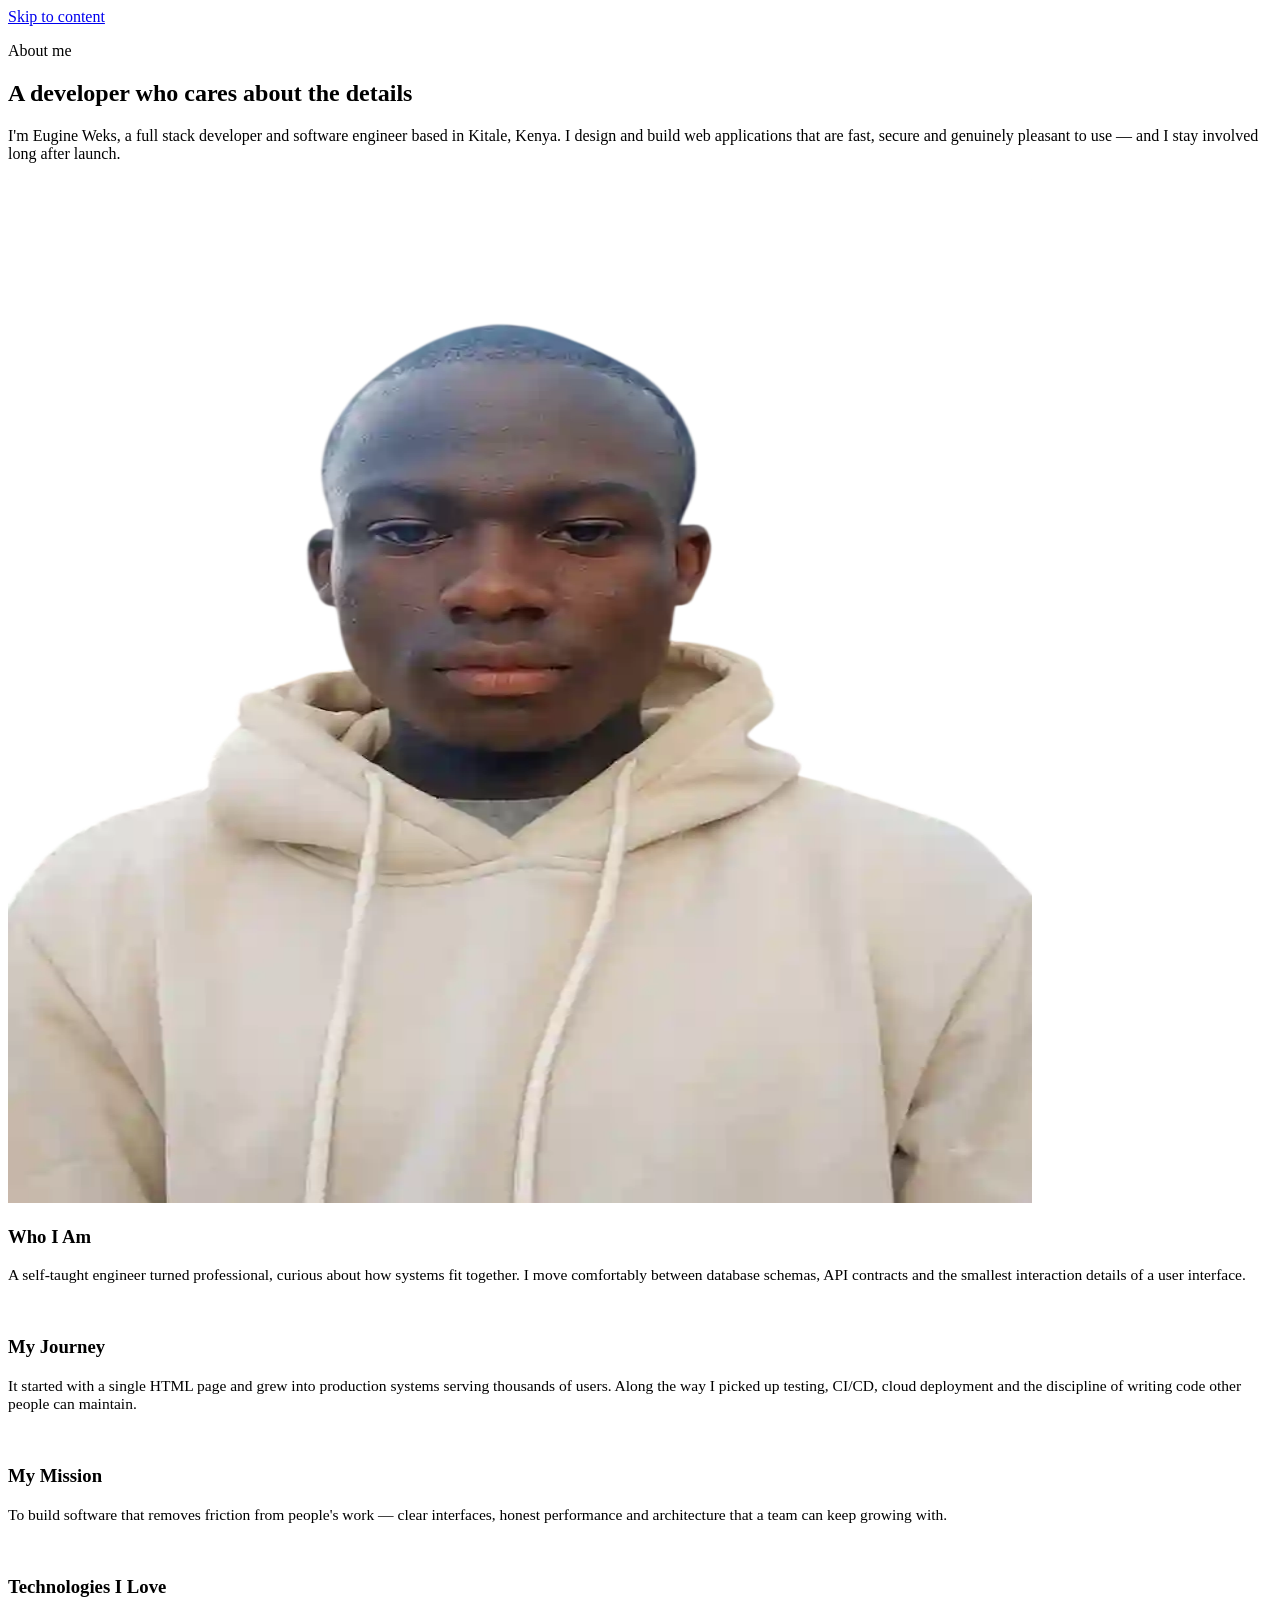
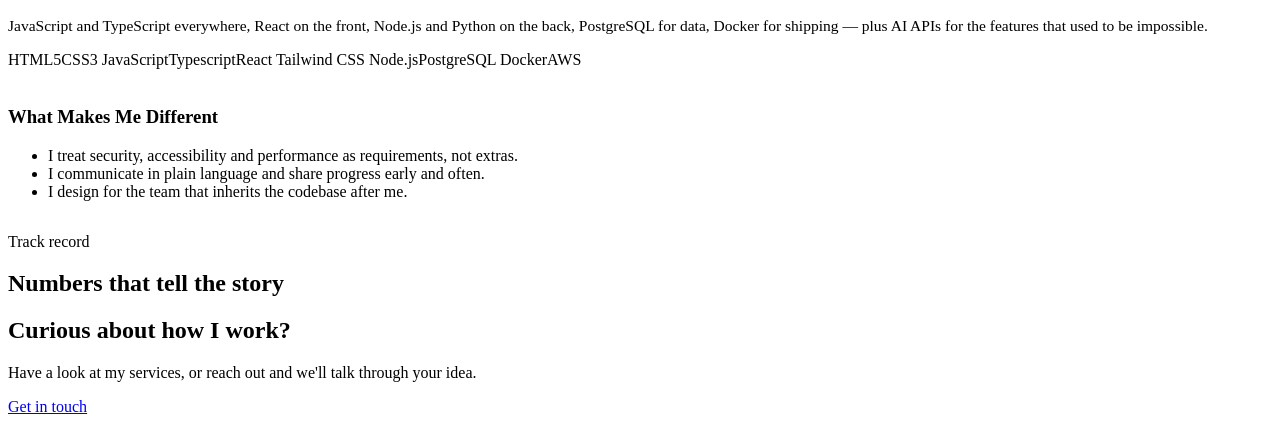
==== about.html @ 7932bfc2 "enhanced bio" ====
<!doctype html>
<html lang="en" data-theme="dark">
  <head>
    <meta charset="utf-8" />
    <meta name="viewport" content="width=device-width, initial-scale=1" />
    <title>About Eugine Weks — Full Stack Developer's Story</title>
    <meta
      name="description"
      content="The story, mission and technologies behind Eugine Weks — a full stack developer focused on secure, scalable and thoughtfully designed web products."
    />
    <link rel="canonical" href="about.html" />
    <meta property="og:type" content="profile" />
    <meta property="og:title" content="About Eugine Weks — Full Stack Developer" />
    <meta
      property="og:description"
      content="Who I am, my journey, my mission and the technologies I love working with."
    />
    <meta name="twitter:card" content="summary_large_image" />
    <link rel="icon" type="image/png" href="/favicon.png" />
    <link rel="preconnect" href="https://fonts.googleapis.com" />
    <link rel="preconnect" href="https://fonts.gstatic.com" crossorigin />
    <link
      href="https://fonts.googleapis.com/css2?family=Poppins:wght@600;700;800&family=Inter:wght@400;500;600&display=swap"
      rel="stylesheet"
    />
    <link rel="stylesheet" href="css/styles.css" />
  </head>
  <body>
    <a class="skip-link" href="#main">Skip to content</a>
    <div data-nav></div>

    <main id="main">
      <section class="section" style="position: relative; overflow: hidden">
        <span class="glow glow-a"></span>
        <div class="container">
          <div class="section-head" data-reveal>
            <p class="eyebrow">About me</p>
            <h2>A developer who cares about <span class="gradient-text">the details</span></h2>
            <p class="lead">
              I'm Eugine Weks, a full stack developer and software engineer based in Kitale, Kenya. I
              design and build web applications that are fast, secure and genuinely pleasant to
              use — and I stay involved long after launch.
            </p>
          </div>

          <div class="grid grid-2" style="align-items: start">
            <div data-reveal="right">
              <div class="portrait-wrap" style="width: 100%; aspect-ratio: 4 / 5; max-width: 460px">
                <div class="portrait" style="border-radius: var(--radius-lg)">
                  <img
                    src="images/profile2.png"
                    alt="Eugine Weks working as a software engineer"
                    width="1024"
                    height="1024"
                    loading="lazy"
                  />
                </div>
              </div>
            </div>

            <div style="display: grid; gap: 18px">
              <article class="card card-hover" data-reveal="left">
                <h3>Who I Am</h3>
                <p class="lead" style="font-size: 0.97rem; margin-top: 10px">
                  A self-taught engineer turned professional, curious about how systems fit
                  together. I move comfortably between database schemas, API contracts and the
                  smallest interaction details of a user interface.
                </p>
              </article>
              <article class="card card-hover" data-reveal="left" style="--delay: 90ms">
                <h3>My Journey</h3>
                <p class="lead" style="font-size: 0.97rem; margin-top: 10px">
                  It started with a single HTML page and grew into production systems serving
                  thousands of users. Along the way I picked up testing, CI/CD, cloud deployment
                  and the discipline of writing code other people can maintain.
                </p>
              </article>
              <article class="card card-hover" data-reveal="left" style="--delay: 180ms">
                <h3>My Mission</h3>
                <p class="lead" style="font-size: 0.97rem; margin-top: 10px">
                  To build software that removes friction from people's work — clear interfaces,
                  honest performance and architecture that a team can keep growing with.
                </p>
              </article>
              <article class="card card-hover" data-reveal="left" style="--delay: 270ms">
                <h3>Technologies I Love</h3>
                <p class="lead" style="font-size: 0.97rem; margin-top: 10px">
                  JavaScript and TypeScript everywhere, React on the front, Node.js and Python on
                  the back, PostgreSQL for data, Docker for shipping — plus AI APIs for the
                  features that used to be impossible.
                </p>
                <div class="chip-row" style="margin-top: 16px">
                  <span class="chip">HTML5</span><span class="chip">CSS3</span>
                  <span class="chip">JavaScript</span><span class="chip">Typescript</span><span class="chip">React</span><span class="chip"> Tailwind CSS</span>
                  <span class="chip">Node.js</span><span class="chip">PostgreSQL</span>
                  <span class="chip">Docker</span><span class="chip">AWS</span>
                </div>
              </article>
              <article class="card card-hover" data-reveal="left" style="--delay: 360ms">
                <h3>What Makes Me Different</h3>
                <ul class="duties" style="margin-top: 12px">
                  <li>I treat security, accessibility and performance as requirements, not extras.</li>
                  <li>I communicate in plain language and share progress early and often.</li>
                  <li>I design for the team that inherits the codebase after me.</li>
                </ul>
              </article>
            </div>
          </div>
        </div>
      </section>

      <section class="section" style="padding-top: 0">
        <div class="container">
          <div class="section-head center" data-reveal>
            <p class="eyebrow">Track record</p>
            <h2>Numbers that <span class="gradient-text">tell the story</span></h2>
          </div>
          <div class="grid grid-4" data-stats></div>
        </div>
      </section>

      <section class="section" style="padding-top: 0">
        <div class="container">
          <div class="cta-band" data-reveal="zoom">
            <h2>Curious about how I work?</h2>
            <p>Have a look at my services, or reach out and we'll talk through your idea.</p>
            <a class="btn btn-primary" href="contact.html">Get in touch</a>
          </div>
        </div>
      </section>
    </main>

    <div data-footer></div>
    <script type="module" src="js/main.js"></script>
  </body>
</html>
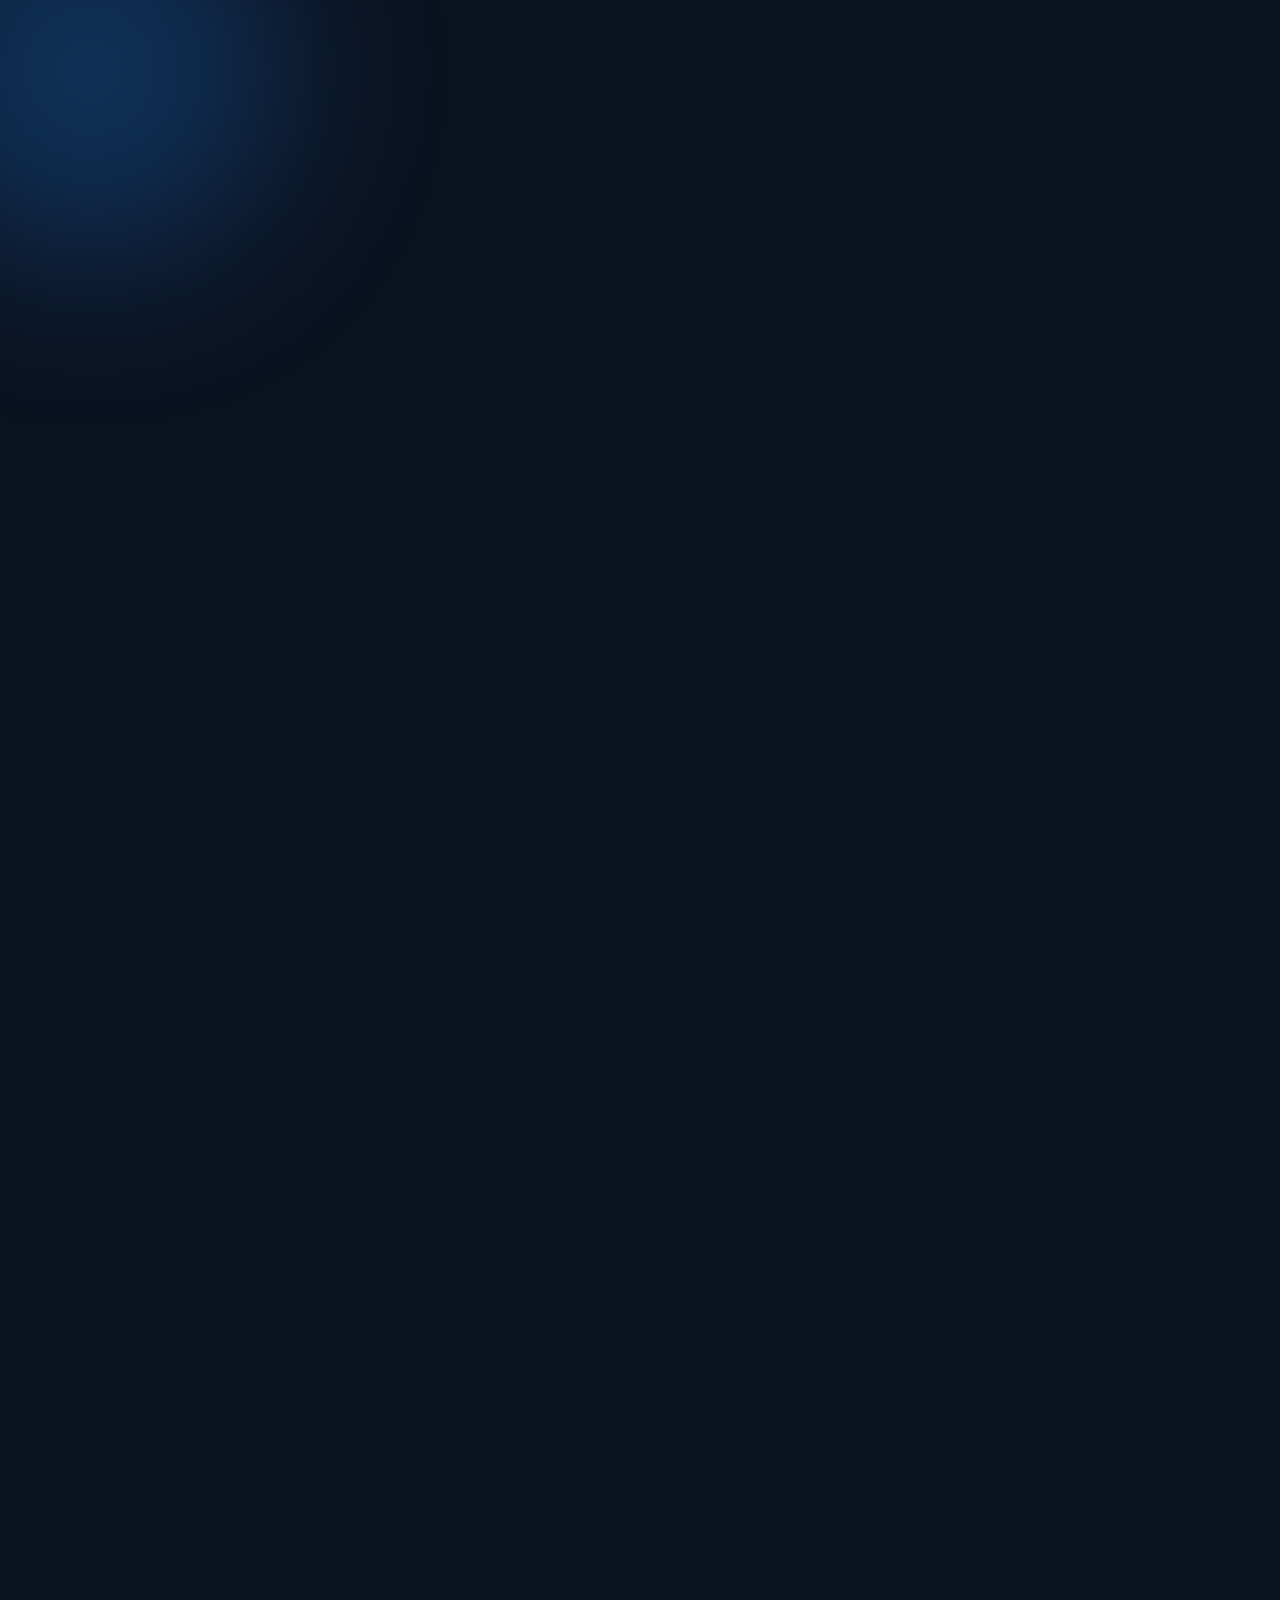
==== commit de64956d: "update" ====
--- a/about.html
+++ b/about.html
@@ -48,7 +48,7 @@
               <div class="portrait-wrap" style="width: 100%; aspect-ratio: 4 / 5; max-width: 460px">
                 <div class="portrait" style="border-radius: var(--radius-lg)">
                   <img
-                    src="images/profile2.png"
+                    src="images/profile-pic.png"
                     alt="Eugine Weks working as a software engineer"
                     width="1024"
                     height="1024"
--- a/css/styles.css
+++ b/css/styles.css
@@ -0,0 +1,1315 @@
+/* =========================================================
+   Eugine Weks — Portfolio
+   Plain CSS design system. Dark mode is the default theme.
+   Accent palette: Dodger Blue #1E90FF, Deep Sky Blue #00BFFF,
+   Light Blue #87CEFA.
+   ========================================================= */
+
+:root {
+  --dodger: #1e90ff;
+  --sky: #00bfff;
+  --light-blue: #87cefa;
+
+  --bg: #0b1220;
+  --bg-2: #0f1a2e;
+  --surface: rgba(255, 255, 255, 0.04);
+  --surface-solid: #111c30;
+  --text: #eaf2ff;
+  --muted: #9bb0cd;
+  --border: rgba(255, 255, 255, 0.09);
+  --glass: rgba(255, 255, 255, 0.055);
+
+  --gradient: linear-gradient(120deg, var(--dodger), var(--sky) 55%, var(--light-blue));
+  --shadow: 0 18px 45px -22px rgba(3, 8, 20, 0.85);
+  --shadow-glow: 0 24px 70px -28px rgba(0, 191, 255, 0.45);
+
+  --radius: 18px;
+  --radius-lg: 26px;
+  --container: 1180px;
+  --nav-h: 72px;
+
+  --font-display: "Poppins", system-ui, -apple-system, "Segoe UI", sans-serif;
+  --font-body: "Inter", system-ui, -apple-system, "Segoe UI", sans-serif;
+}
+
+html[data-theme="light"] {
+  --bg: #f7f9fc;
+  --bg-2: #ffffff;
+  --surface: rgba(15, 26, 46, 0.03);
+  --surface-solid: #ffffff;
+  --text: #10203a;
+  --muted: #55677f;
+  --border: rgba(16, 32, 58, 0.1);
+  --glass: rgba(255, 255, 255, 0.72);
+  --shadow: 0 18px 45px -26px rgba(30, 60, 110, 0.28);
+  --shadow-glow: 0 24px 60px -30px rgba(0, 140, 210, 0.35);
+}
+
+*,
+*::before,
+*::after {
+  box-sizing: border-box;
+}
+
+* {
+  margin: 0;
+}
+
+html {
+  scroll-behavior: smooth;
+  scroll-padding-top: calc(var(--nav-h) + 16px);
+  -webkit-text-size-adjust: 100%;
+}
+
+body {
+  background-color: var(--bg);
+  color: var(--text);
+  font-family: var(--font-body);
+  font-size: 16px;
+  line-height: 1.65;
+  -webkit-font-smoothing: antialiased;
+  overflow-x: hidden;
+  transition:
+    background-color 0.3s ease,
+    color 0.3s ease;
+}
+
+h1,
+h2,
+h3,
+h4 {
+  font-family: var(--font-display);
+  line-height: 1.12;
+  letter-spacing: -0.02em;
+  font-weight: 700;
+}
+
+a {
+  color: inherit;
+  text-decoration: none;
+}
+
+img {
+  display: block;
+  max-width: 100%;
+}
+
+ul {
+  padding: 0;
+  list-style: none;
+}
+
+button,
+input,
+textarea,
+select {
+  font: inherit;
+  color: inherit;
+}
+
+:focus-visible {
+  outline: 2px solid var(--sky);
+  outline-offset: 3px;
+  border-radius: 6px;
+}
+
+::selection {
+  background: rgba(0, 191, 255, 0.32);
+}
+
+/* ---------- Layout helpers ---------- */
+
+.container {
+  width: 100%;
+  max-width: var(--container);
+  margin-inline: auto;
+  padding-inline: 20px;
+}
+
+.section {
+  padding-block: 72px;
+  position: relative;
+}
+
+@media (min-width: 768px) {
+  .section {
+    padding-block: 104px;
+  }
+}
+
+.skip-link {
+  position: absolute;
+  left: 16px;
+  top: -60px;
+  z-index: 200;
+  background: var(--sky);
+  color: #04101f;
+  padding: 10px 16px;
+  border-radius: 10px;
+  font-weight: 600;
+  transition: top 0.2s ease;
+}
+
+.skip-link:focus {
+  top: 12px;
+}
+
+.eyebrow {
+  font-size: 0.78rem;
+  letter-spacing: 0.22em;
+  text-transform: uppercase;
+  font-weight: 600;
+  color: var(--muted);
+}
+
+.gradient-text {
+  background: var(--gradient);
+  -webkit-background-clip: text;
+  background-clip: text;
+  color: transparent;
+}
+
+.section-head {
+  max-width: 640px;
+  margin-bottom: 44px;
+}
+
+.section-head.center {
+  margin-inline: auto;
+  text-align: center;
+}
+
+.section-head h2 {
+  font-size: clamp(1.9rem, 5vw, 2.9rem);
+  margin-top: 10px;
+}
+
+.section-head p {
+  color: var(--muted);
+  margin-top: 14px;
+}
+
+.lead {
+  color: var(--muted);
+  font-size: 1.05rem;
+}
+
+/* ---------- Buttons ---------- */
+
+.btn {
+  display: inline-flex;
+  align-items: center;
+  justify-content: center;
+  gap: 10px;
+  padding: 13px 24px;
+  border-radius: 999px;
+  border: 1px solid transparent;
+  font-weight: 600;
+  font-size: 0.95rem;
+  cursor: pointer;
+  transition:
+    transform 0.25s ease,
+    box-shadow 0.25s ease,
+    background 0.25s ease,
+    color 0.25s ease,
+    border-color 0.25s ease;
+}
+
+.btn svg {
+  width: 18px;
+  height: 18px;
+}
+
+.btn-primary {
+  background-image: var(--gradient);
+  color: #041226;
+  box-shadow: var(--shadow-glow);
+}
+
+.btn-primary:hover {
+  transform: translateY(-3px);
+  box-shadow: 0 26px 60px -24px rgba(0, 191, 255, 0.6);
+}
+
+.btn-ghost {
+  background: var(--surface);
+  border-color: var(--border);
+  color: var(--text);
+  backdrop-filter: blur(12px);
+}
+
+.btn-ghost:hover {
+  transform: translateY(-3px);
+  border-color: var(--sky);
+  color: var(--sky);
+}
+
+.btn-block {
+  width: 100%;
+}
+
+/* ---------- Cards / glass ---------- */
+
+.card {
+  background: var(--glass);
+  border: 1px solid var(--border);
+  border-radius: var(--radius-lg);
+  box-shadow: var(--shadow);
+  backdrop-filter: blur(16px);
+  padding: 28px;
+  transition:
+    transform 0.3s ease,
+    border-color 0.3s ease,
+    box-shadow 0.3s ease;
+}
+
+.card-hover:hover {
+  transform: translateY(-8px);
+  border-color: rgba(0, 191, 255, 0.45);
+  box-shadow: var(--shadow-glow);
+}
+
+.icon-badge {
+  width: 52px;
+  height: 52px;
+  border-radius: 16px;
+  display: grid;
+  place-items: center;
+  background: rgba(0, 191, 255, 0.14);
+  color: var(--sky);
+  border: 1px solid rgba(0, 191, 255, 0.28);
+  margin-bottom: 18px;
+}
+
+.icon-badge svg {
+  width: 24px;
+  height: 24px;
+}
+
+.chip {
+  display: inline-flex;
+  align-items: center;
+  padding: 5px 12px;
+  border-radius: 999px;
+  font-size: 0.76rem;
+  font-weight: 600;
+  letter-spacing: 0.02em;
+  background: rgba(0, 191, 255, 0.12);
+  color: var(--light-blue);
+  border: 1px solid rgba(0, 191, 255, 0.22);
+}
+
+html[data-theme="light"] .chip {
+  color: #0b6ea8;
+}
+
+.chip-row {
+  display: flex;
+  flex-wrap: wrap;
+  gap: 8px;
+}
+
+/* ---------- Decorative glow ---------- */
+
+.glow {
+  position: absolute;
+  border-radius: 50%;
+  filter: blur(90px);
+  opacity: 0.5;
+  pointer-events: none;
+  z-index: 0;
+}
+
+.glow-a {
+  width: 380px;
+  height: 380px;
+  background: rgba(30, 144, 255, 0.5);
+  top: -120px;
+  left: -100px;
+}
+
+.glow-b {
+  width: 320px;
+  height: 320px;
+  background: rgba(0, 191, 255, 0.4);
+  right: -110px;
+  bottom: -120px;
+}
+
+html[data-theme="light"] .glow {
+  opacity: 0.28;
+}
+
+/* ---------- Navigation ---------- */
+
+.site-nav {
+  position: sticky;
+  top: 0;
+  z-index: 100;
+  background: color-mix(in srgb, var(--bg) 78%, transparent);
+  backdrop-filter: blur(18px);
+  border-bottom: 1px solid transparent;
+  transition:
+    border-color 0.3s ease,
+    background 0.3s ease;
+}
+
+.site-nav.is-scrolled {
+  border-bottom-color: var(--border);
+  box-shadow: 0 10px 30px -24px rgba(0, 0, 0, 0.8);
+}
+
+.nav-inner {
+  height: var(--nav-h);
+  display: flex;
+  align-items: center;
+  justify-content: space-between;
+  gap: 16px;
+}
+
+.brand {
+  display: inline-flex;
+  align-items: center;
+  gap: 10px;
+  font-family: var(--font-display);
+  font-weight: 700;
+  font-size: 1.1rem;
+  letter-spacing: 0.08em;
+}
+
+.brand-mark {
+  width: 34px;
+  height: 34px;
+  border-radius: 11px;
+  background-image: var(--gradient);
+  color: #04121f;
+  display: grid;
+  place-items: center;
+  font-size: 0.85rem;
+  font-weight: 800;
+  letter-spacing: 0;
+  box-shadow: var(--shadow-glow);
+}
+
+.nav-right {
+  display: flex;
+  align-items: center;
+  gap: 10px;
+}
+
+.nav-links {
+  display: none;
+  align-items: center;
+  gap: 4px;
+}
+
+.nav-links a {
+  position: relative;
+  padding: 9px 14px;
+  border-radius: 999px;
+  font-size: 0.94rem;
+  font-weight: 500;
+  color: var(--muted);
+  transition:
+    color 0.2s ease,
+    background 0.2s ease;
+}
+
+.nav-links a:hover {
+  color: var(--text);
+  background: var(--surface);
+}
+
+.nav-links a[aria-current="page"] {
+  color: var(--sky);
+}
+
+.nav-links a[aria-current="page"]::after {
+  content: "";
+  position: absolute;
+  left: 14px;
+  right: 14px;
+  bottom: 2px;
+  height: 2px;
+  border-radius: 2px;
+  background-image: var(--gradient);
+}
+
+.icon-btn {
+  width: 42px;
+  height: 42px;
+  border-radius: 13px;
+  display: grid;
+  place-items: center;
+  background: var(--surface);
+  border: 1px solid var(--border);
+  cursor: pointer;
+  transition:
+    color 0.2s ease,
+    border-color 0.2s ease,
+    transform 0.2s ease;
+}
+
+.icon-btn:hover {
+  color: var(--sky);
+  border-color: rgba(0, 191, 255, 0.4);
+  transform: translateY(-2px);
+}
+
+.icon-btn svg {
+  width: 20px;
+  height: 20px;
+}
+
+.nav-toggle {
+  display: grid;
+}
+
+.theme-icon-light {
+  display: none;
+}
+
+html[data-theme="light"] .theme-icon-light {
+  display: block;
+}
+
+html[data-theme="light"] .theme-icon-dark {
+  display: none;
+}
+
+.mobile-menu {
+  overflow: hidden;
+  max-height: 0;
+  transition: max-height 0.45s cubic-bezier(0.22, 1, 0.36, 1);
+  border-top: 1px solid transparent;
+}
+
+.mobile-menu.is-open {
+  max-height: 420px;
+  border-top-color: var(--border);
+}
+
+.mobile-menu ul {
+  display: flex;
+  flex-direction: column;
+  gap: 4px;
+  padding: 14px 0 22px;
+}
+
+.mobile-menu a {
+  display: block;
+  padding: 13px 16px;
+  border-radius: 14px;
+  font-weight: 500;
+  color: var(--muted);
+  background: transparent;
+  transform: translateY(-8px);
+  opacity: 0;
+  transition:
+    transform 0.35s ease,
+    opacity 0.35s ease,
+    background 0.2s ease,
+    color 0.2s ease;
+}
+
+.mobile-menu.is-open a {
+  transform: translateY(0);
+  opacity: 1;
+}
+
+.mobile-menu a:hover,
+.mobile-menu a[aria-current="page"] {
+  background: var(--surface);
+  color: var(--sky);
+}
+
+@media (min-width: 900px) {
+  .nav-links {
+    display: flex;
+  }
+  .nav-toggle {
+    display: none;
+  }
+  .mobile-menu {
+    display: none;
+  }
+}
+
+/* ---------- Hero ---------- */
+
+.hero {
+  position: relative;
+  overflow: hidden;
+  padding-block: 56px 72px;
+  min-height: min(880px, calc(100svh - var(--nav-h)));
+  display: flex;
+  align-items: center;
+}
+
+.hero-grid {
+  position: relative;
+  z-index: 1;
+  display: grid;
+  gap: 44px;
+  align-items: center;
+}
+
+.hero-copy {
+  text-align: center;
+  order: 2;
+}
+
+.hero-visual {
+  order: 1;
+  display: grid;
+  place-items: center;
+}
+
+.hero h1 {
+  font-size: clamp(2.4rem, 10vw, 4.4rem);
+  margin-top: 10px;
+  text-transform: uppercase;
+}
+
+.hero-role {
+  display: inline-flex;
+  align-items: center;
+  gap: 8px;
+  margin-top: 18px;
+  padding: 8px 18px;
+  border-radius: 999px;
+  background: var(--surface);
+  border: 1px solid var(--border);
+  font-weight: 600;
+  color: var(--light-blue);
+  min-height: 42px;
+}
+
+html[data-theme="light"] .hero-role {
+  color: #0b6ea8;
+}
+
+.typed-caret {
+  display: inline-block;
+  width: 2px;
+  height: 1.05em;
+  background: var(--sky);
+  margin-left: 2px;
+  animation: caret 1s steps(1) infinite;
+  vertical-align: -0.15em;
+}
+
+@keyframes caret {
+  50% {
+    opacity: 0;
+  }
+}
+
+.hero p.hero-intro {
+  color: var(--muted);
+  font-size: clamp(1rem, 3.6vw, 1.2rem);
+  margin-top: 22px;
+  max-width: 34rem;
+  margin-inline: auto;
+}
+
+.hero-actions {
+  display: flex;
+  flex-direction: column;
+  gap: 12px;
+  margin-top: 30px;
+}
+
+.socials {
+  display: flex;
+  justify-content: center;
+  gap: 12px;
+  margin-top: 28px;
+}
+
+.social-link {
+  width: 44px;
+  height: 44px;
+  border-radius: 14px;
+  display: grid;
+  place-items: center;
+  background: var(--surface);
+  border: 1px solid var(--border);
+  color: var(--muted);
+  transition:
+    transform 0.25s ease,
+    color 0.25s ease,
+    border-color 0.25s ease,
+    box-shadow 0.25s ease;
+}
+
+.social-link svg {
+  width: 20px;
+  height: 20px;
+}
+
+.social-link:hover {
+  transform: translateY(-4px);
+  color: var(--sky);
+  border-color: rgba(0, 191, 255, 0.45);
+  box-shadow: var(--shadow-glow);
+}
+
+.portrait-wrap {
+  position: relative;
+  width: min(78vw, 380px);
+  aspect-ratio: 1;
+}
+
+.portrait-ring {
+  position: absolute;
+  inset: -14px;
+  border-radius: 50%;
+  background: conic-gradient(from 0deg, var(--dodger), var(--sky), var(--light-blue), var(--dodger));
+  animation: spin 14s linear infinite;
+  opacity: 0.85;
+}
+
+@keyframes spin {
+  to {
+    transform: rotate(360deg);
+  }
+}
+
+.portrait-blob {
+  position: absolute;
+  inset: -34px;
+  border-radius: 50%;
+  background: radial-gradient(circle at 50% 50%, rgba(0, 191, 255, 0.45), transparent 68%);
+  filter: blur(26px);
+}
+
+.portrait {
+  position: absolute;
+  inset: 0;
+  border-radius: 50%;
+  overflow: hidden;
+  border: 4px solid var(--bg);
+  background: var(--surface-solid);
+}
+
+.portrait img {
+  width: 100%;
+  height: 100%;
+  object-fit: cover;
+}
+
+.portrait-badge {
+  position: absolute;
+  bottom: -18px;
+  left: 50%;
+  transform: translateX(-50%);
+  padding: 9px 18px;
+  border-radius: 999px;
+  background: var(--glass);
+  backdrop-filter: blur(14px);
+  border: 1px solid var(--border);
+  font-size: 0.8rem;
+  font-weight: 600;
+  white-space: nowrap;
+  box-shadow: var(--shadow);
+}
+
+.scroll-cue {
+  display: flex;
+  flex-direction: column;
+  align-items: center;
+  gap: 6px;
+  margin-top: 46px;
+  color: var(--muted);
+  font-size: 0.75rem;
+  letter-spacing: 0.2em;
+  text-transform: uppercase;
+}
+
+.scroll-cue svg {
+  width: 20px;
+  height: 20px;
+  animation: bob 1.8s ease-in-out infinite;
+}
+
+@keyframes bob {
+  0%,
+  100% {
+    transform: translateY(0);
+    opacity: 0.6;
+  }
+  50% {
+    transform: translateY(7px);
+    opacity: 1;
+  }
+}
+
+@media (min-width: 900px) {
+  .hero-grid {
+    grid-template-columns: 1.05fr 0.95fr;
+    gap: 56px;
+  }
+  .hero-copy {
+    order: 1;
+    text-align: left;
+  }
+  .hero-visual {
+    order: 2;
+  }
+  .hero p.hero-intro {
+    margin-inline: 0;
+  }
+  .hero-actions {
+    flex-direction: row;
+  }
+  .socials {
+    justify-content: flex-start;
+  }
+  .scroll-cue {
+    align-items: flex-start;
+  }
+  .portrait-wrap {
+    width: min(38vw, 420px);
+  }
+}
+
+/* ---------- Grids ---------- */
+
+.grid {
+  display: grid;
+  gap: 22px;
+}
+
+.grid-2 {
+  grid-template-columns: 1fr;
+}
+
+.grid-3 {
+  grid-template-columns: 1fr;
+}
+
+.grid-4 {
+  grid-template-columns: repeat(2, minmax(0, 1fr));
+}
+
+@media (min-width: 700px) {
+  .grid-2 {
+    grid-template-columns: repeat(2, minmax(0, 1fr));
+  }
+  .grid-3 {
+    grid-template-columns: repeat(2, minmax(0, 1fr));
+  }
+}
+
+@media (min-width: 1000px) {
+  .grid-3 {
+    grid-template-columns: repeat(3, minmax(0, 1fr));
+  }
+  .grid-4 {
+    grid-template-columns: repeat(4, minmax(0, 1fr));
+  }
+}
+
+/* ---------- Stats / counters ---------- */
+
+.stat {
+  text-align: center;
+  padding: 24px 14px;
+}
+
+.stat-value {
+  font-family: var(--font-display);
+  font-size: clamp(1.9rem, 6vw, 2.8rem);
+  font-weight: 800;
+}
+
+.stat-label {
+  color: var(--muted);
+  font-size: 0.85rem;
+  margin-top: 6px;
+}
+
+/* ---------- Skill bars ---------- */
+
+.meter {
+  height: 8px;
+  border-radius: 999px;
+  background: var(--surface);
+  border: 1px solid var(--border);
+  overflow: hidden;
+  margin-top: 18px;
+}
+
+.meter span {
+  display: block;
+  height: 100%;
+  width: 0;
+  border-radius: 999px;
+  background-image: var(--gradient);
+  transition: width 1.2s cubic-bezier(0.22, 1, 0.36, 1);
+}
+
+.meter-label {
+  display: flex;
+  justify-content: space-between;
+  font-size: 0.8rem;
+  color: var(--muted);
+  margin-top: 10px;
+}
+
+/* ---------- Timeline ---------- */
+
+.timeline {
+  position: relative;
+  padding-left: 30px;
+}
+
+.timeline::before {
+  content: "";
+  position: absolute;
+  left: 8px;
+  top: 6px;
+  bottom: 6px;
+  width: 2px;
+  background: linear-gradient(to bottom, var(--sky), rgba(0, 191, 255, 0.05));
+}
+
+.timeline-item {
+  position: relative;
+  padding-bottom: 30px;
+}
+
+.timeline-item::before {
+  content: "";
+  position: absolute;
+  left: -29px;
+  top: 26px;
+  width: 14px;
+  height: 14px;
+  border-radius: 50%;
+  background-image: var(--gradient);
+  border: 3px solid var(--bg);
+  box-shadow: 0 0 0 4px rgba(0, 191, 255, 0.16);
+}
+
+.timeline-item .card {
+  padding: 24px;
+}
+
+.timeline-year {
+  font-family: var(--font-display);
+  font-weight: 700;
+  color: var(--sky);
+  font-size: 0.9rem;
+}
+
+.timeline-item h3 {
+  font-size: 1.15rem;
+  margin-top: 6px;
+}
+
+.timeline-item p {
+  color: var(--muted);
+  margin-top: 8px;
+  font-size: 0.95rem;
+}
+
+.duties {
+  margin-top: 14px;
+  display: grid;
+  gap: 8px;
+}
+
+.duties li {
+  position: relative;
+  padding-left: 20px;
+  color: var(--muted);
+  font-size: 0.94rem;
+}
+
+.duties li::before {
+  content: "";
+  position: absolute;
+  left: 0;
+  top: 0.62em;
+  width: 7px;
+  height: 7px;
+  border-radius: 50%;
+  background-image: var(--gradient);
+}
+
+/* ---------- Projects ---------- */
+
+.filters {
+  display: flex;
+  flex-wrap: wrap;
+  gap: 10px;
+  justify-content: center;
+  margin-bottom: 36px;
+}
+
+.filter-btn {
+  padding: 10px 20px;
+  border-radius: 999px;
+  border: 1px solid var(--border);
+  background: var(--surface);
+  color: var(--muted);
+  font-weight: 600;
+  font-size: 0.9rem;
+  cursor: pointer;
+  transition:
+    color 0.2s ease,
+    border-color 0.2s ease,
+    background 0.2s ease,
+    transform 0.2s ease;
+}
+
+.filter-btn:hover {
+  transform: translateY(-2px);
+  color: var(--text);
+}
+
+.filter-btn.is-active {
+  background-image: var(--gradient);
+  color: #04121f;
+  border-color: transparent;
+}
+
+.project-card {
+  padding: 0;
+  overflow: hidden;
+  display: flex;
+  flex-direction: column;
+}
+
+.project-media {
+  position: relative;
+  aspect-ratio: 16 / 10;
+  overflow: hidden;
+}
+
+.project-media img {
+  width: 100%;
+  height: 100%;
+  object-fit: cover;
+  transition: transform 0.6s cubic-bezier(0.22, 1, 0.36, 1);
+}
+
+.project-card:hover .project-media img {
+  transform: scale(1.1);
+}
+
+.project-overlay {
+  position: absolute;
+  inset: 0;
+  display: flex;
+  align-items: flex-end;
+  justify-content: center;
+  gap: 10px;
+  padding: 18px;
+  background: linear-gradient(to top, rgba(4, 12, 26, 0.88), rgba(4, 12, 26, 0) 65%);
+  opacity: 0;
+  transform: translateY(10px);
+  transition:
+    opacity 0.35s ease,
+    transform 0.35s ease;
+}
+
+.project-card:hover .project-overlay,
+.project-card:focus-within .project-overlay {
+  opacity: 1;
+  transform: translateY(0);
+}
+
+.project-overlay .btn {
+  padding: 10px 18px;
+  font-size: 0.85rem;
+}
+
+.project-body {
+  padding: 24px;
+  display: flex;
+  flex-direction: column;
+  gap: 12px;
+  flex: 1;
+}
+
+.project-body h3 {
+  font-size: 1.15rem;
+}
+
+.project-body p {
+  color: var(--muted);
+  font-size: 0.94rem;
+}
+
+.project-cat {
+  font-size: 0.74rem;
+  letter-spacing: 0.16em;
+  text-transform: uppercase;
+  color: var(--sky);
+  font-weight: 700;
+}
+
+.project-card.is-hidden {
+  display: none;
+}
+
+/* ---------- Contact ---------- */
+
+.contact-grid {
+  display: grid;
+  gap: 26px;
+}
+
+@media (min-width: 950px) {
+  .contact-grid {
+    grid-template-columns: 1.15fr 0.85fr;
+    align-items: start;
+  }
+}
+
+.field {
+  display: grid;
+  gap: 8px;
+  margin-bottom: 18px;
+}
+
+.field label {
+  font-size: 0.85rem;
+  font-weight: 600;
+  color: var(--muted);
+}
+
+.field input,
+.field textarea {
+  width: 100%;
+  padding: 13px 16px;
+  border-radius: 14px;
+  background: var(--surface);
+  border: 1px solid var(--border);
+  transition:
+    border-color 0.2s ease,
+    box-shadow 0.2s ease;
+}
+
+.field input:focus,
+.field textarea:focus {
+  outline: none;
+  border-color: var(--sky);
+  box-shadow: 0 0 0 4px rgba(0, 191, 255, 0.14);
+}
+
+.field textarea {
+  min-height: 140px;
+  resize: vertical;
+}
+
+.form-note {
+  font-size: 0.85rem;
+  color: var(--muted);
+  margin-top: 14px;
+  min-height: 1.4em;
+}
+
+.form-note.is-success {
+  color: var(--sky);
+}
+
+.info-row {
+  display: flex;
+  gap: 14px;
+  align-items: flex-start;
+  padding: 16px 0;
+  border-bottom: 1px solid var(--border);
+}
+
+.info-row:last-child {
+  border-bottom: none;
+}
+
+.info-row .icon-badge {
+  width: 44px;
+  height: 44px;
+  margin: 0;
+  border-radius: 13px;
+  flex-shrink: 0;
+}
+
+.info-row a:hover {
+  color: var(--sky);
+}
+
+.info-row strong {
+  display: block;
+  font-size: 0.8rem;
+  color: var(--muted);
+  font-weight: 600;
+  letter-spacing: 0.08em;
+  text-transform: uppercase;
+}
+
+.map-frame {
+  border-radius: var(--radius-lg);
+  overflow: hidden;
+  border: 1px solid var(--border);
+  box-shadow: var(--shadow);
+  background: var(--surface);
+  aspect-ratio: 16 / 9;
+}
+
+.map-frame iframe {
+  width: 100%;
+  height: 100%;
+  border: 0;
+  display: block;
+  filter: saturate(0.9);
+}
+
+/* ---------- CTA band ---------- */
+
+.cta-band {
+  position: relative;
+  overflow: hidden;
+  border-radius: var(--radius-lg);
+  padding: 44px 28px;
+  text-align: center;
+  background: var(--glass);
+  border: 1px solid var(--border);
+  box-shadow: var(--shadow);
+  backdrop-filter: blur(14px);
+}
+
+.cta-band h2 {
+  font-size: clamp(1.6rem, 5vw, 2.4rem);
+  position: relative;
+  z-index: 1;
+}
+
+.cta-band p {
+  color: var(--muted);
+  margin-top: 12px;
+  position: relative;
+  z-index: 1;
+}
+
+.cta-band .btn {
+  margin-top: 24px;
+  position: relative;
+  z-index: 1;
+}
+
+/* ---------- Footer ---------- */
+
+.site-footer {
+  border-top: 1px solid var(--border);
+  margin-top: 40px;
+  padding-block: 26px;
+  background: color-mix(in srgb, var(--bg-2) 60%, transparent);
+}
+
+.footer-inner {
+  display: grid;
+  grid-template-columns: minmax(0, 1fr) auto;
+  gap: 16px;
+  align-items: center;
+}
+
+.footer-name {
+  font-family: var(--font-display);
+  font-weight: 700;
+  color: var(--sky);
+}
+
+.footer-role {
+  font-size: 0.85rem;
+  color: var(--muted);
+}
+
+.powered {
+  display: flex;
+  align-items: center;
+  gap: 10px;
+  text-align: right;
+}
+
+.powered-text {
+  font-size: 0.58rem;
+  color: var(--muted);
+  line-height: 1.35;
+}
+
+.powered-text b {
+  display: block;
+  color: var(--text);
+  font-family: var(--font-display);
+  font-size: 1.1rem;
+}
+
+.powered img {
+  width: 38px;
+  height: 38px;
+  border-radius: 12px;
+  background: var(--surface);
+  border: 1px solid var(--border);
+  padding: 4px;
+  flex-shrink: 0;
+}
+
+/* ---------- Reveal animations ---------- */
+
+[data-reveal] {
+  opacity: 0;
+  transform: translateY(26px);
+  transition:
+    opacity 0.7s cubic-bezier(0.22, 1, 0.36, 1),
+    transform 0.7s cubic-bezier(0.22, 1, 0.36, 1);
+  transition-delay: var(--delay, 0ms);
+  will-change: opacity, transform;
+}
+
+[data-reveal="zoom"] {
+  transform: scale(0.94);
+}
+
+[data-reveal="left"] {
+  transform: translateX(-32px);
+}
+
+[data-reveal="right"] {
+  transform: translateX(32px);
+}
+
+[data-reveal].is-visible {
+  opacity: 1;
+  transform: none;
+}
+
+.page-enter {
+  animation: pageIn 0.5s cubic-bezier(0.22, 1, 0.36, 1) both;
+}
+
+@keyframes pageIn {
+  from {
+    opacity: 0;
+    transform: translateY(12px);
+  }
+}
+
+@media (prefers-reduced-motion: reduce) {
+  html {
+    scroll-behavior: auto;
+  }
+  *,
+  *::before,
+  *::after {
+    animation-duration: 0.01ms !important;
+    animation-iteration-count: 1 !important;
+    transition-duration: 0.01ms !important;
+  }
+  [data-reveal] {
+    opacity: 1;
+    transform: none;
+  }
+}
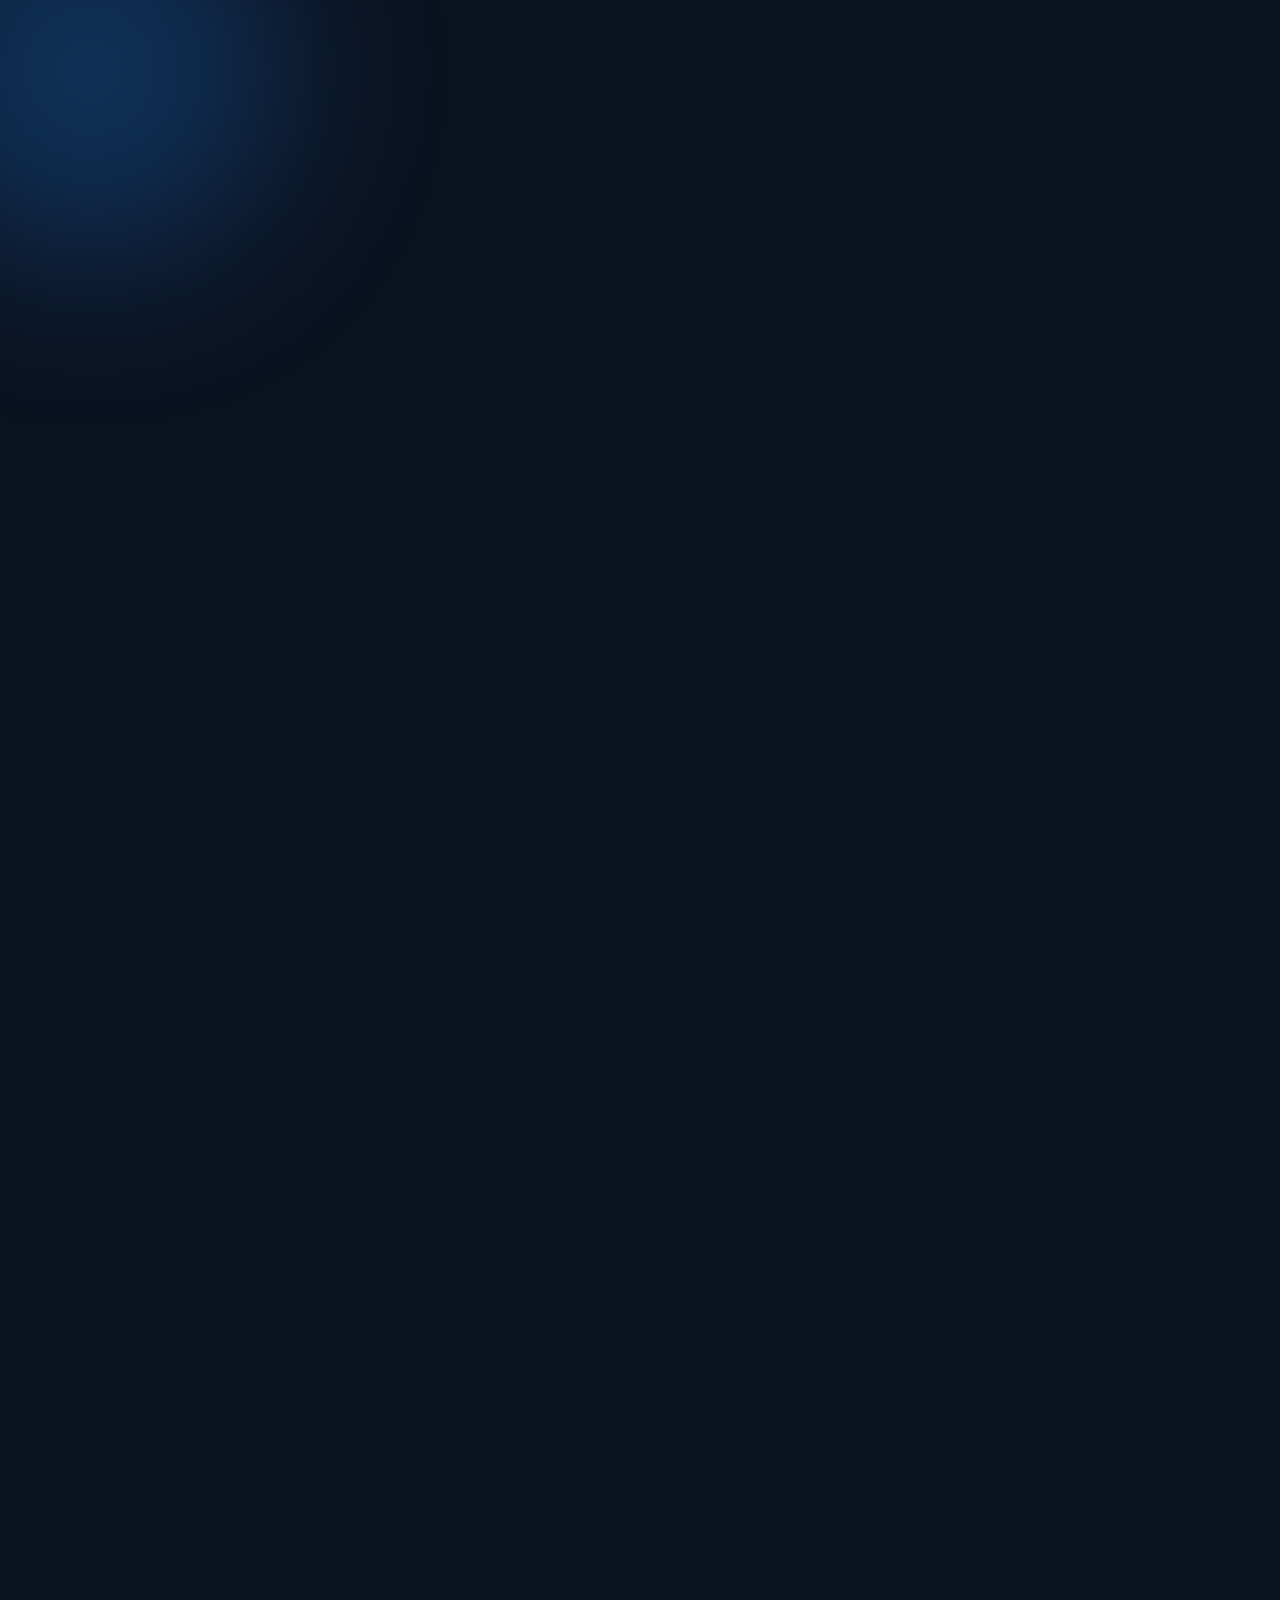
==== commit 9a717214: "optimized performance" ====
--- a/about.html
+++ b/about.html
@@ -17,12 +17,7 @@
     />
     <meta name="twitter:card" content="summary_large_image" />
     <link rel="icon" type="image/png" href="/favicon.png" />
-    <link rel="preconnect" href="https://fonts.googleapis.com" />
-    <link rel="preconnect" href="https://fonts.gstatic.com" crossorigin />
-    <link
-      href="https://fonts.googleapis.com/css2?family=Poppins:wght@600;700;800&family=Inter:wght@400;500;600&display=swap"
-      rel="stylesheet"
-    />
+   
     <link rel="stylesheet" href="css/styles.css" />
   </head>
   <body>
@@ -48,7 +43,7 @@
               <div class="portrait-wrap" style="width: 100%; aspect-ratio: 4 / 5; max-width: 460px">
                 <div class="portrait" style="border-radius: var(--radius-lg)">
                   <img
-                    src="images/profile-pic.png"
+                    src="images/profile-pic.webp"
                     alt="Eugine Weks working as a software engineer"
                     width="1024"
                     height="1024"
--- a/css/styles.css
+++ b/css/styles.css
@@ -31,6 +31,39 @@
   --font-display: "Poppins", system-ui, -apple-system, "Segoe UI", sans-serif;
   --font-body: "Inter", system-ui, -apple-system, "Segoe UI", sans-serif;
 }
+
+@font-face {
+    font-family: 'Poppins';
+    src: url('./fonts/poppins-400.woff2') format('woff2');
+    font-weight: 400;
+    font-style: normal;
+    font-display: swap;
+}
+
+@font-face {
+    font-family: 'Poppins';
+    src: url('./fonts/poppins-700.woff2') format('woff2');
+    font-weight: 700;
+    font-style: normal;
+    font-display: swap;
+}
+
+@font-face {
+    font-family: 'Poppins';
+    src: url('./fonts/poppins-800.woff2') format('woff2');
+    font-weight: 800;
+    font-style: normal;
+    font-display: swap;
+}
+
+@font-face {
+    font-family: 'Inter';
+    src: url('./fonts/inter-600.woff2') format('woff2');
+    font-weight: 600;
+    font-style: normal;
+    font-display: swap;
+}
+
 
 html[data-theme="light"] {
   --bg: #f7f9fc;
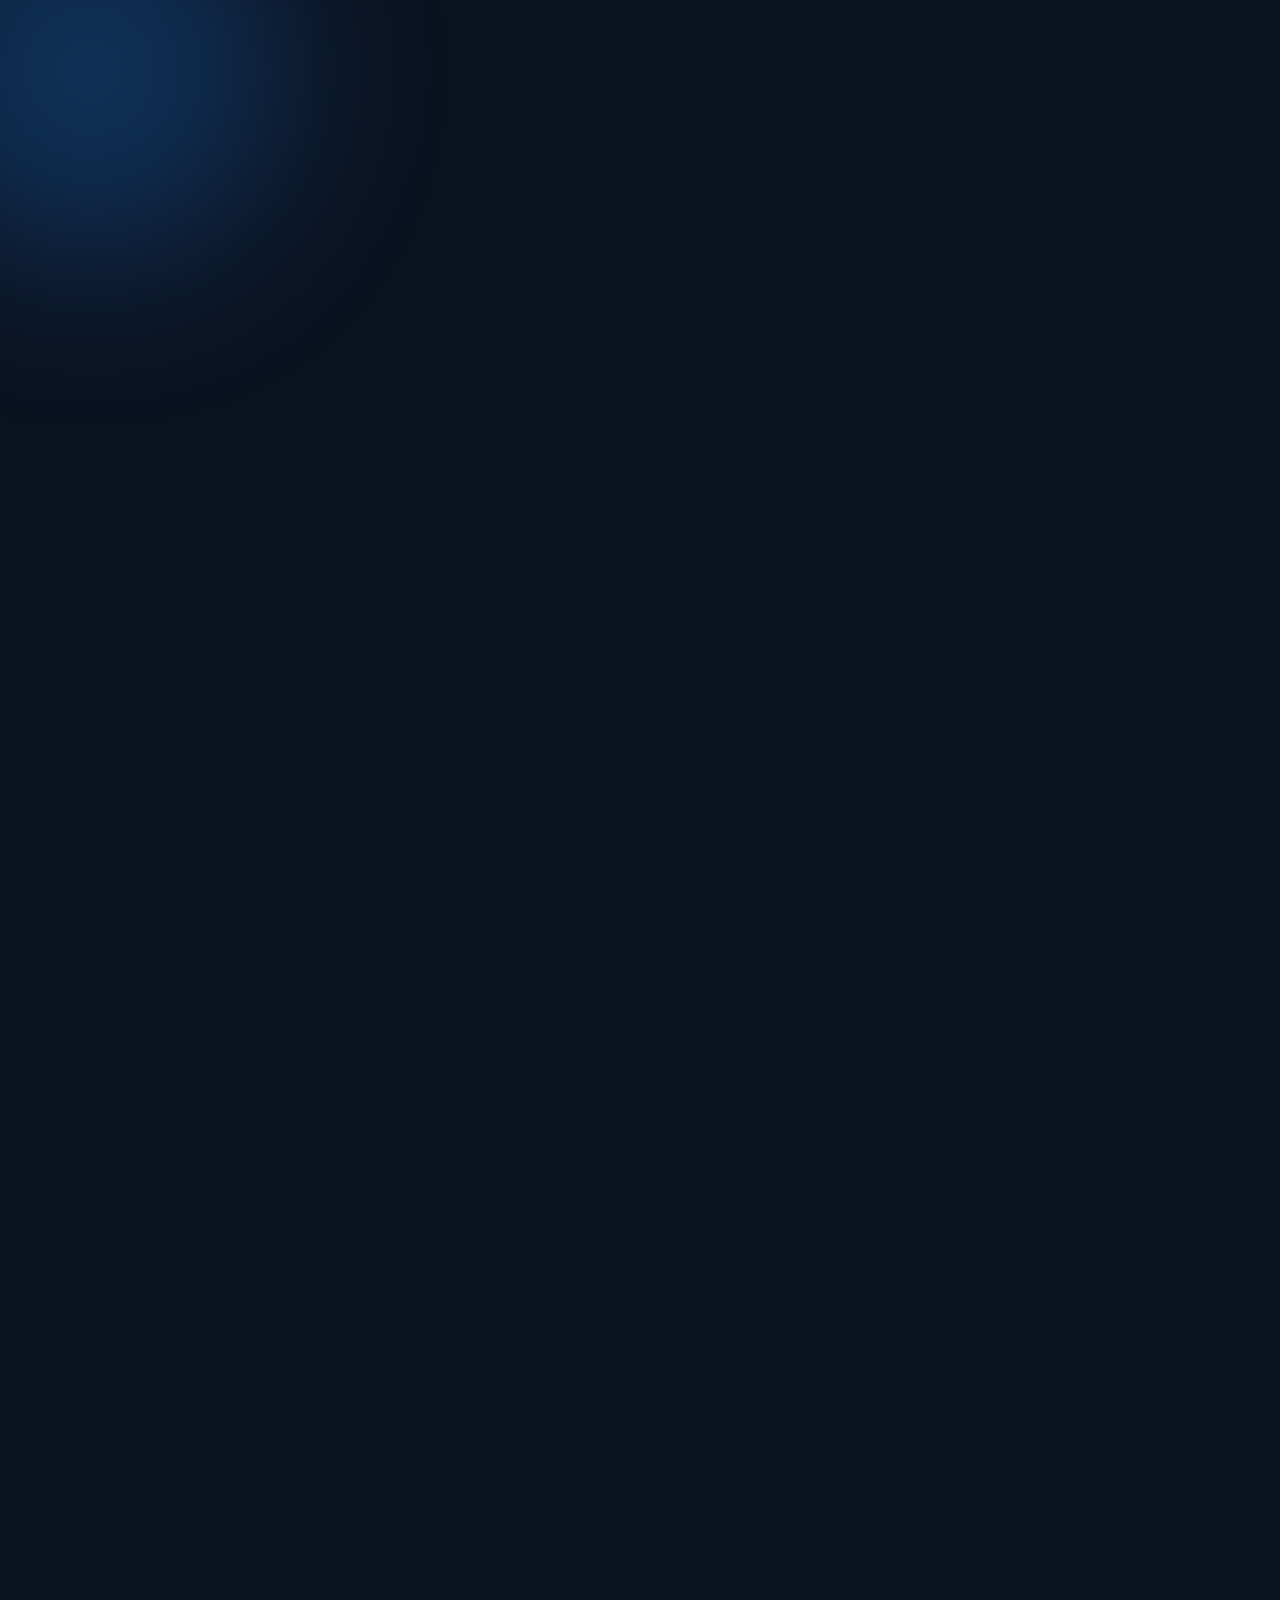
==== commit 71b8b41e: "update about section" ====
--- a/about.html
+++ b/about.html
@@ -32,7 +32,7 @@
             <p class="eyebrow">About me</p>
             <h2>A developer who cares about <span class="gradient-text">the details</span></h2>
             <p class="lead">
-              I'm Eugine Weks, a full stack developer and software engineer based in Kitale, Kenya. I
+              I'm Eugine Weks, a Full stack developer and software engineer based in Bungoma, Kenya. I
               design and build web applications that are fast, secure and genuinely pleasant to
               use — and I stay involved long after launch.
             </p>
@@ -62,14 +62,7 @@
                   smallest interaction details of a user interface.
                 </p>
               </article>
-              <article class="card card-hover" data-reveal="left" style="--delay: 90ms">
-                <h3>My Journey</h3>
-                <p class="lead" style="font-size: 0.97rem; margin-top: 10px">
-                  It started with a single HTML page and grew into production systems serving
-                  thousands of users. Along the way I picked up testing, CI/CD, cloud deployment
-                  and the discipline of writing code other people can maintain.
-                </p>
-              </article>
+             
               <article class="card card-hover" data-reveal="left" style="--delay: 180ms">
                 <h3>My Mission</h3>
                 <p class="lead" style="font-size: 0.97rem; margin-top: 10px">
@@ -88,7 +81,8 @@
                   <span class="chip">HTML5</span><span class="chip">CSS3</span>
                   <span class="chip">JavaScript</span><span class="chip">Typescript</span><span class="chip">React</span><span class="chip"> Tailwind CSS</span>
                   <span class="chip">Node.js</span><span class="chip">PostgreSQL</span>
-                  <span class="chip">Docker</span><span class="chip">AWS</span>
+                  <span class="chip">Docker</span>
+                  <span class="chip">Python</span>
                 </div>
               </article>
               <article class="card card-hover" data-reveal="left" style="--delay: 360ms">
--- a/css/styles.css
+++ b/css/styles.css
@@ -418,7 +418,7 @@
   color: #04121f;
   display: grid;
   place-items: center;
-  font-size: 0.85rem;
+  font-size: 1.1rem;
   font-weight: 800;
   letter-spacing: 0;
   box-shadow: var(--shadow-glow);
@@ -652,6 +652,41 @@
   gap: 12px;
   margin-top: 30px;
 }
+
+.social-icons-container {
+  display: flex;
+  gap: 12px;
+  justify-content: center;
+  margin-top: 28px;
+}
+
+.social-icon {
+  display: grid;
+  place-items: center;
+  font-size: 22px;
+  width: 55px;
+  height: 55px;
+  border-radius: 50%;
+  background: var(--surface);
+  border: 1px solid var(--border);
+  color: var(--muted);
+  transition:
+    transform 0.25s ease,
+    color 0.25s ease,
+    border-color 0.25s ease,
+    box-shadow 0.25s ease;
+  
+}
+
+.social-icon:hover {
+  background-color: var(--primary-color);
+  color: var(--sky);
+  
+  transform: translateY(-3px);
+  
+  box-shadow: var(--shadow-glow);
+}
+
 
 .socials {
   display: flex;
@@ -796,7 +831,7 @@
   .hero-actions {
     flex-direction: row;
   }
-  .socials {
+  .social-icons-container {
     justify-content: flex-start;
   }
   .scroll-cue {
@@ -1268,7 +1303,7 @@
 }
 
 .powered-text {
-  font-size: 0.58rem;
+  font-size: 0.60rem;
   color: var(--muted);
   line-height: 1.35;
 }
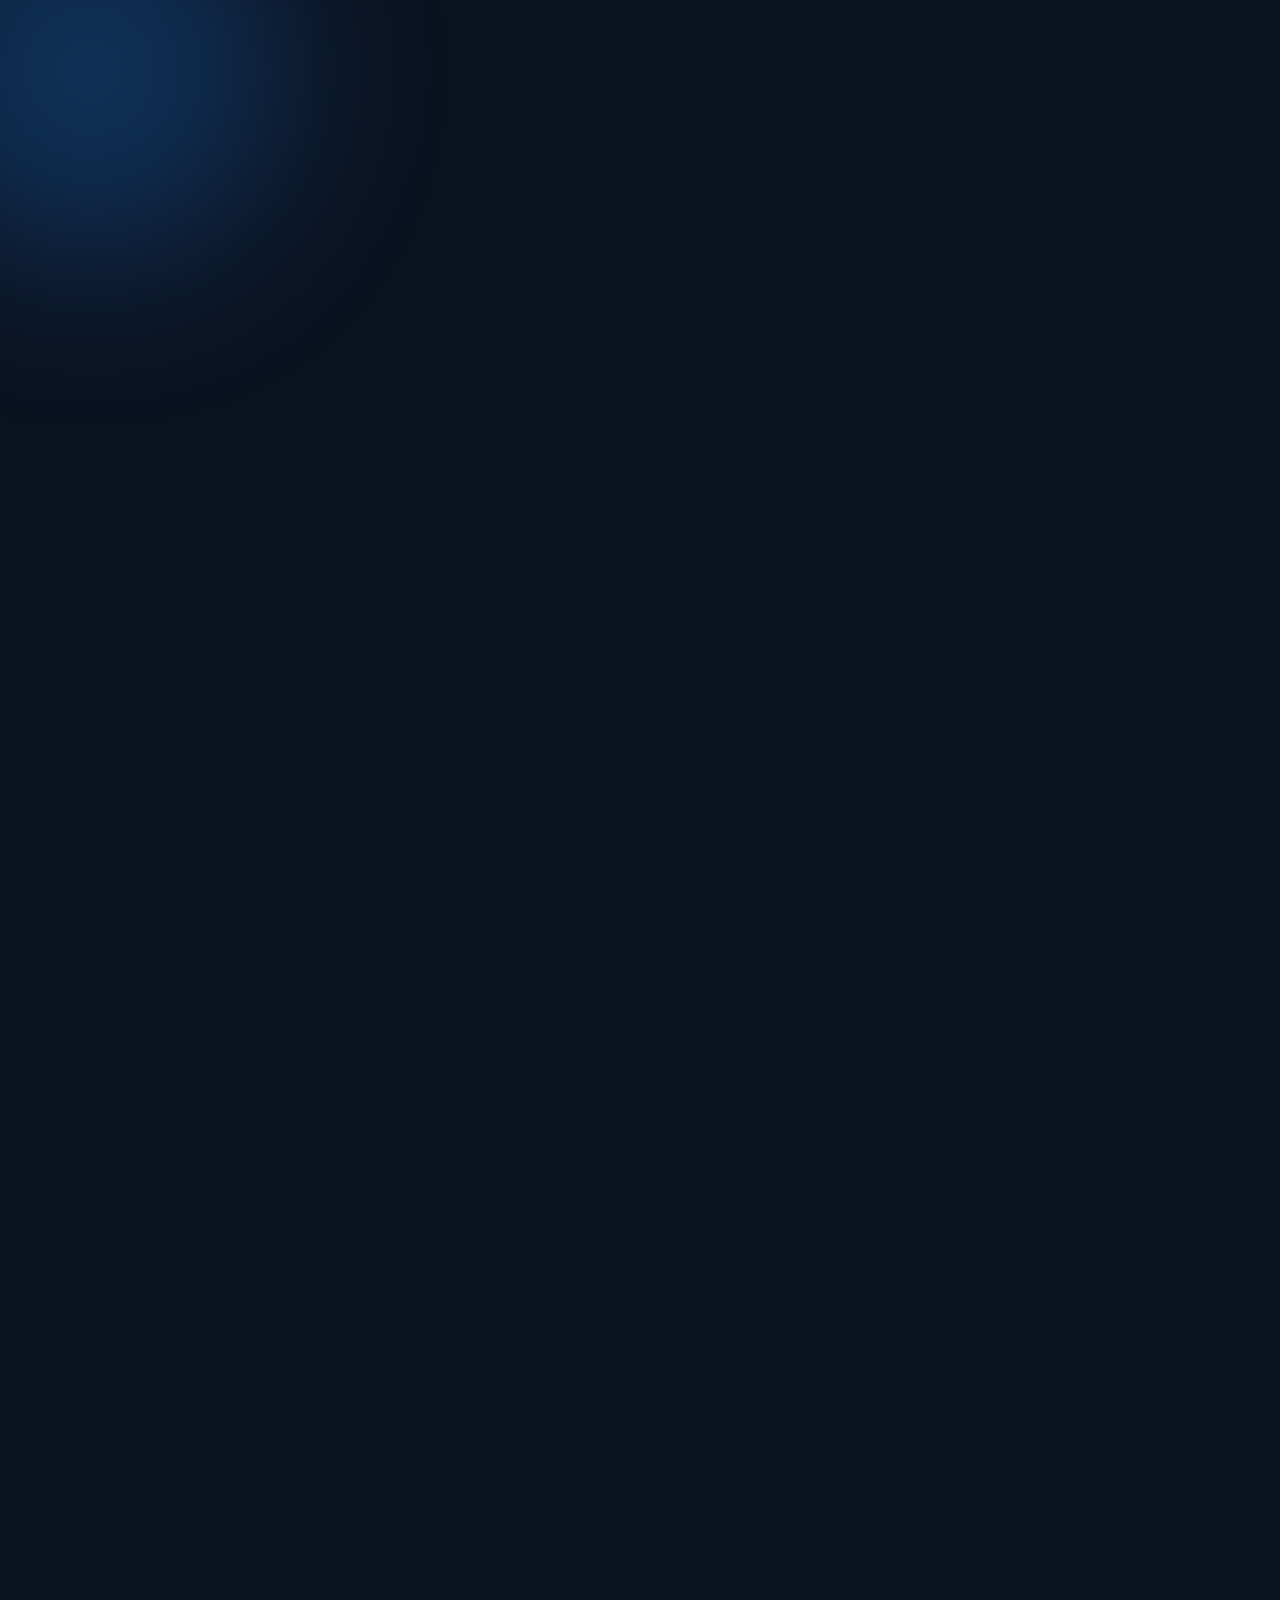
==== commit fe9a176f: "Refactor about.html to enhance content structure" ====
--- a/about.html
+++ b/about.html
@@ -52,23 +52,20 @@
                 </div>
               </div>
             </div>
-
-            <div style="display: grid; gap: 18px">
-              <article class="card card-hover" data-reveal="left">
-                <h3>Who I Am</h3>
-                <p class="lead" style="font-size: 0.97rem; margin-top: 10px">
-                  A self-taught engineer turned professional, curious about how systems fit
-                  together. I move comfortably between database schemas, API contracts and the
-                  smallest interaction details of a user interface.
-                </p>
-              </article>
-             
+            
               <article class="card card-hover" data-reveal="left" style="--delay: 180ms">
                 <h3>My Mission</h3>
                 <p class="lead" style="font-size: 0.97rem; margin-top: 10px">
                   To build software that removes friction from people's work — clear interfaces,
                   honest performance and architecture that a team can keep growing with.
                 </p>
+                <br>
+                <h3>What Makes Me Different</h3>
+                <ul class="duties" style="margin-top: 12px">
+                  <li>I treat security, accessibility and performance as requirements, not extras.</li>
+                  <li>I communicate in plain language and share progress early and often.</li>
+                  <li>I design for the team that inherits the codebase after me.</li>
+                </ul>
               </article>
               <article class="card card-hover" data-reveal="left" style="--delay: 270ms">
                 <h3>Technologies I Love</h3>
@@ -85,28 +82,20 @@
                   <span class="chip">Python</span>
                 </div>
               </article>
-              <article class="card card-hover" data-reveal="left" style="--delay: 360ms">
-                <h3>What Makes Me Different</h3>
-                <ul class="duties" style="margin-top: 12px">
-                  <li>I treat security, accessibility and performance as requirements, not extras.</li>
-                  <li>I communicate in plain language and share progress early and often.</li>
-                  <li>I design for the team that inherits the codebase after me.</li>
-                </ul>
-              </article>
             </div>
           </div>
         </div>
       </section>
 
-      <section class="section" style="padding-top: 0">
+        <section class="section" style="padding-top: 0">
         <div class="container">
-          <div class="section-head center" data-reveal>
-            <p class="eyebrow">Track record</p>
-            <h2>Numbers that <span class="gradient-text">tell the story</span></h2>
+          <div class="section-head" data-reveal>
+            <p class="eyebrow">Timeline</p>
+            <h2>My learning &amp; career <span class="gradient-text">journey</span></h2>
           </div>
-          <div class="grid grid-4" data-stats></div>
+          <div class="timeline" data-journey></div>
         </div>
-      </section>
+        </section>
 
       <section class="section" style="padding-top: 0">
         <div class="container">
--- a/css/styles.css
+++ b/css/styles.css
@@ -1,9 +1,9 @@
 /* =========================================================
-   Eugine Weks — Portfolio
-   Plain CSS design system. Dark mode is the default theme.
-   Accent palette: Dodger Blue #1E90FF, Deep Sky Blue #00BFFF,
-   Light Blue #87CEFA.
-   ========================================================= */
+    Eugine Weks — Portfolio
+    Plain CSS design system. Dark mode is the default theme.
+    Accent palette: Dodger Blue #1E90FF, Deep Sky Blue #00BFFF,
+    Light Blue #87CEFA.
+    ========================================================= */
 
 :root {
   --dodger: #1e90ff;
@@ -26,7 +26,7 @@
   --radius: 18px;
   --radius-lg: 26px;
   --container: 1180px;
-  --nav-h: 72px;
+  --nav-h: 62px;
 
   --font-display: "Poppins", system-ui, -apple-system, "Segoe UI", sans-serif;
   --font-body: "Inter", system-ui, -apple-system, "Segoe UI", sans-serif;
@@ -573,8 +573,8 @@
 .hero {
   position: relative;
   overflow: hidden;
-  padding-block: 56px 72px;
-  min-height: min(880px, calc(100svh - var(--nav-h)));
+  padding-block: 32px 56px;
+  min-height: min(620px, calc(100svh - var(--nav-h)));
   display: flex;
   align-items: center;
 }
@@ -925,7 +925,18 @@
   color: var(--muted);
   margin-top: 10px;
 }
-
+.fa-html5{
+  color: orangered;
+}
+.fa-css3-alt{
+  color: deepskyblue;
+}
+.fa-js{
+  color: orange;
+}
+.fa-node{
+  color: mediumpurple;
+}
 /* ---------- Timeline ---------- */
 
 .timeline {
@@ -990,150 +1001,214 @@
 }
 
 .duties li {
+  display: grid;
+  grid-template-columns: auto 1fr;
+  gap: 10px;
+  align-items: flex-start;
+  font-size: 0.95rem;
+}
+
+.duties li::before {
+  content: "▸";
+  color: var(--sky);
+}
+
+/* ---------- Services ---------- */
+
+.service-card {
+  display: grid;
+  grid-template-columns: auto 1fr;
+  gap: 16px;
+}
+
+.service-card .icon-badge {
+  margin-bottom: 0;
+  align-self: flex-start;
+}
+
+.service-body h3 {
+  font-size: 1.05rem;
+  margin-top: 0;
+}
+
+.service-body p {
+  color: var(--muted);
+  font-size: 0.95rem;
+  margin-top: 6px;
+}
+
+/* ---------- Projects ---------- */
+
+.project-card {
   position: relative;
-  padding-left: 20px;
-  color: var(--muted);
-  font-size: 0.94rem;
-}
-
-.duties li::before {
-  content: "";
+  overflow: hidden;
+  border-radius: var(--radius-lg);
+  background: var(--glass);
+  border: 1px solid var(--border);
+  box-shadow: var(--shadow);
+  backdrop-filter: blur(14px);
+  transition:
+    transform 0.3s ease,
+    border-color 0.3s ease,
+    box-shadow 0.3s ease;
+  display: grid;
+  grid-template-rows: auto 1fr;
+  min-height: 100%;
+  padding: 0;
+}
+
+.project-card.is-hidden {
+  display: none;
+}
+
+.project-card:hover {
+  transform: translateY(-8px);
+  border-color: rgba(0, 191, 255, 0.45);
+  box-shadow: var(--shadow-glow);
+}
+
+.project-media {
+  position: relative;
+  overflow: hidden;
+  height: 200px;
+  background: var(--surface);
+}
+
+.project-media img {
+  width: 100%;
+  height: 100%;
+  object-fit: cover;
+  margin: 0 0 auto 0;
+  transition: transform 0.4s ease;
+}
+
+.project-card:hover .project-media img {
+  transform: scale(1.06);
+}
+
+.project-overlay {
   position: absolute;
-  left: 0;
-  top: 0.62em;
-  width: 7px;
-  height: 7px;
-  border-radius: 50%;
-  background-image: var(--gradient);
-}
-
-/* ---------- Projects ---------- */
-
+  bottom: 12px;
+  right: 12px;
+  display: flex;
+  gap: 8px;
+  opacity: 0;
+  transform: translateY(12px);
+  transition:
+    opacity 0.3s ease,
+    transform 0.3s ease;
+  z-index: 2;
+}
+
+.project-card:hover .project-overlay {
+  opacity: 1;
+  transform: translateY(0);
+}
+
+.project-body {
+  padding: 20px;
+  display: grid;
+  grid-template-rows: auto auto 1fr auto;
+  gap: 10px;
+}
+
+.project-cat {
+  display: none;
+  font-size: 0.7rem;
+  font-weight: 700;
+  letter-spacing: 0.1em;
+  text-transform: uppercase;
+  color: var(--sky);
+}
+
+.project-body h3 {
+  font-size: 1.3rem;
+}
+
+.project-body p {
+  color: var(--muted);
+  font-size: 0.95rem;
+}
+/* ----------Filter Buttons----------*/
 .filters {
+  margin-bottom: 44px;
   display: flex;
+  gap: 10px;
   flex-wrap: wrap;
-  gap: 10px;
   justify-content: center;
-  margin-bottom: 36px;
 }
 
 .filter-btn {
-  padding: 10px 20px;
+  padding: 9px 18px;
   border-radius: 999px;
   border: 1px solid var(--border);
-  background: var(--surface);
+  background: transparent;
   color: var(--muted);
   font-weight: 600;
   font-size: 0.9rem;
   cursor: pointer;
   transition:
-    color 0.2s ease,
-    border-color 0.2s ease,
-    background 0.2s ease,
-    transform 0.2s ease;
+    all 0.25s ease;
 }
 
 .filter-btn:hover {
-  transform: translateY(-2px);
-  color: var(--text);
+  border-color: rgba(0, 191, 255, 0.4);
+  color: var(--sky);
 }
 
 .filter-btn.is-active {
   background-image: var(--gradient);
-  color: #04121f;
+  color: #041226;
   border-color: transparent;
 }
 
-.project-card {
-  padding: 0;
-  overflow: hidden;
-  display: flex;
-  flex-direction: column;
-}
-
-.project-media {
-  position: relative;
-  aspect-ratio: 16 / 10;
-  overflow: hidden;
-}
-
-.project-media img {
-  width: 100%;
-  height: 100%;
-  object-fit: cover;
-  transition: transform 0.6s cubic-bezier(0.22, 1, 0.36, 1);
-}
-
-.project-card:hover .project-media img {
-  transform: scale(1.1);
-}
-
-.project-overlay {
-  position: absolute;
-  inset: 0;
-  display: flex;
-  align-items: flex-end;
-  justify-content: center;
-  gap: 10px;
-  padding: 18px;
-  background: linear-gradient(to top, rgba(4, 12, 26, 0.88), rgba(4, 12, 26, 0) 65%);
+/* ---------- Reveal animation ---------- */
+
+[data-reveal] {
   opacity: 0;
-  transform: translateY(10px);
-  transition:
-    opacity 0.35s ease,
-    transform 0.35s ease;
-}
-
-.project-card:hover .project-overlay,
-.project-card:focus-within .project-overlay {
+  transform: translateY(30px);
+  transition: opacity 0.6s cubic-bezier(0.22, 1, 0.36, 1), transform 0.6s cubic-bezier(0.22, 1, 0.36, 1);
+}
+
+[data-reveal="left"] {
+  transform: translateX(-30px);
+}
+
+[data-reveal="right"] {
+  transform: translateX(30px);
+}
+
+[data-reveal="zoom"] {
+  transform: scale(0.95);
+}
+
+[data-reveal].is-visible {
   opacity: 1;
-  transform: translateY(0);
-}
-
-.project-overlay .btn {
-  padding: 10px 18px;
-  font-size: 0.85rem;
-}
-
-.project-body {
-  padding: 24px;
-  display: flex;
-  flex-direction: column;
-  gap: 12px;
-  flex: 1;
-}
-
-.project-body h3 {
-  font-size: 1.15rem;
-}
-
-.project-body p {
-  color: var(--muted);
-  font-size: 0.94rem;
-}
-
-.project-cat {
-  font-size: 0.74rem;
-  letter-spacing: 0.16em;
-  text-transform: uppercase;
-  color: var(--sky);
-  font-weight: 700;
-}
-
-.project-card.is-hidden {
-  display: none;
-}
-
-/* ---------- Contact ---------- */
+  transform: none;
+}
+
+[data-reveal].is-visible[data-reveal="left"] {
+  transform: translateX(0);
+}
+
+[data-reveal].is-visible[data-reveal="right"] {
+  transform: translateX(0);
+}
+
+[data-reveal].is-visible[data-reveal="zoom"] {
+  transform: scale(1);
+}
+
+/* ---------- Contact form ---------- */
 
 .contact-grid {
   display: grid;
-  gap: 26px;
-}
-
-@media (min-width: 950px) {
+  gap: 32px;
+}
+
+@media (min-width: 900px) {
   .contact-grid {
-    grid-template-columns: 1.15fr 0.85fr;
+    grid-template-columns: 1fr 0.8fr;
     align-items: start;
   }
 }
@@ -1141,131 +1216,117 @@
 .field {
   display: grid;
   gap: 8px;
-  margin-bottom: 18px;
 }
 
 .field label {
-  font-size: 0.85rem;
+  font-size: 0.9rem;
   font-weight: 600;
-  color: var(--muted);
+  color: var(--text);
 }
 
 .field input,
 .field textarea {
   width: 100%;
-  padding: 13px 16px;
-  border-radius: 14px;
+  padding: 12px 16px;
+  border-radius: var(--radius);
   background: var(--surface);
   border: 1px solid var(--border);
+  color: var(--text);
+  font-size: 0.95rem;
   transition:
     border-color 0.2s ease,
+    background 0.2s ease,
     box-shadow 0.2s ease;
+  resize: vertical;
+  min-height: 44px;
 }
 
 .field input:focus,
 .field textarea:focus {
-  outline: none;
-  border-color: var(--sky);
-  box-shadow: 0 0 0 4px rgba(0, 191, 255, 0.14);
+  border-color: rgba(0, 191, 255, 0.45);
+  background: var(--surface-solid);
+  box-shadow: 0 0 0 3px rgba(0, 191, 255, 0.1);
 }
 
 .field textarea {
-  min-height: 140px;
-  resize: vertical;
+  min-height: 120px;
+  font-family: var(--font-body);
+}
+
+.field input::placeholder,
+.field textarea::placeholder {
+  color: var(--muted);
 }
 
 .form-note {
-  font-size: 0.85rem;
-  color: var(--muted);
-  margin-top: 14px;
-  min-height: 1.4em;
+  margin-top: 12px;
+  font-size: 0.9rem;
+  color: var(--muted);
+  border-radius: var(--radius);
+  padding: 12px 14px;
+  background: rgba(0, 191, 255, 0.08);
+  border: 1px solid rgba(0, 191, 255, 0.2);
+  min-height: 44px;
+  display: grid;
+  align-items: center;
 }
 
 .form-note.is-success {
-  color: var(--sky);
-}
+  color: #4ade80;
+  background: rgba(74, 222, 128, 0.08);
+  border-color: rgba(74, 222, 128, 0.2);
+}
+
+/* ---------- Contact info ---------- */
 
 .info-row {
-  display: flex;
-  gap: 14px;
+  display: grid;
+  grid-template-columns: auto 1fr;
+  gap: 16px;
   align-items: flex-start;
-  padding: 16px 0;
-  border-bottom: 1px solid var(--border);
-}
-
-.info-row:last-child {
-  border-bottom: none;
-}
-
-.info-row .icon-badge {
-  width: 44px;
-  height: 44px;
-  margin: 0;
-  border-radius: 13px;
-  flex-shrink: 0;
-}
-
-.info-row a:hover {
-  color: var(--sky);
 }
 
 .info-row strong {
   display: block;
-  font-size: 0.8rem;
-  color: var(--muted);
   font-weight: 600;
-  letter-spacing: 0.08em;
-  text-transform: uppercase;
-}
+  color: var(--text);
+  font-size: 0.95rem;
+}
+
+.info-row a,
+.info-row span {
+  display: block;
+  color: var(--muted);
+  font-size: 0.9rem;
+  margin-top: 4px;
+}
+
+.info-row a {
+  color: var(--sky);
+  text-decoration: underline;
+  transition: color 0.2s ease;
+}
+
+.info-row a:hover {
+  color: var(--light-blue);
+}
+
+/* ---------- Map ---------- */
 
 .map-frame {
+  position: relative;
+  width: 100%;
+  height: 400px;
   border-radius: var(--radius-lg);
   overflow: hidden;
   border: 1px solid var(--border);
   box-shadow: var(--shadow);
-  background: var(--surface);
-  aspect-ratio: 16 / 9;
 }
 
 .map-frame iframe {
   width: 100%;
   height: 100%;
-  border: 0;
-  display: block;
-  filter: saturate(0.9);
-}
-
-/* ---------- CTA band ---------- */
-
-.cta-band {
-  position: relative;
-  overflow: hidden;
-  border-radius: var(--radius-lg);
-  padding: 44px 28px;
-  text-align: center;
-  background: var(--glass);
-  border: 1px solid var(--border);
-  box-shadow: var(--shadow);
-  backdrop-filter: blur(14px);
-}
-
-.cta-band h2 {
-  font-size: clamp(1.6rem, 5vw, 2.4rem);
-  position: relative;
-  z-index: 1;
-}
-
-.cta-band p {
-  color: var(--muted);
-  margin-top: 12px;
-  position: relative;
-  z-index: 1;
-}
-
-.cta-band .btn {
-  margin-top: 24px;
-  position: relative;
-  z-index: 1;
+  border: none;
 }
 
 /* ---------- Footer ---------- */
@@ -1273,7 +1334,7 @@
 .site-footer {
   border-top: 1px solid var(--border);
   margin-top: 40px;
-  padding-block: 26px;
+  padding-block: 14px;
   background: color-mix(in srgb, var(--bg-2) 60%, transparent);
 }
 
@@ -1354,30 +1415,28 @@
   transform: none;
 }
 
-.page-enter {
-  animation: pageIn 0.5s cubic-bezier(0.22, 1, 0.36, 1) both;
-}
-
-@keyframes pageIn {
-  from {
-    opacity: 0;
-    transform: translateY(12px);
-  }
-}
-
-@media (prefers-reduced-motion: reduce) {
-  html {
-    scroll-behavior: auto;
-  }
-  *,
-  *::before,
-  *::after {
-    animation-duration: 0.01ms !important;
-    animation-iteration-count: 1 !important;
-    transition-duration: 0.01ms !important;
-  }
-  [data-reveal] {
-    opacity: 1;
-    transform: none;
-  }
-}
+/* ---------- Utilities ---------- */
+
+.text-center {
+  text-align: center;
+}
+
+.text-muted {
+  color: var(--muted);
+}
+
+.mt-0 {
+  margin-top: 0;
+}
+
+.mt-20 {
+  margin-top: 20px;
+}
+
+.mt-40 {
+  margin-top: 40px;
+}
+
+.mt-60 {
+  margin-top: 60px;
+}
